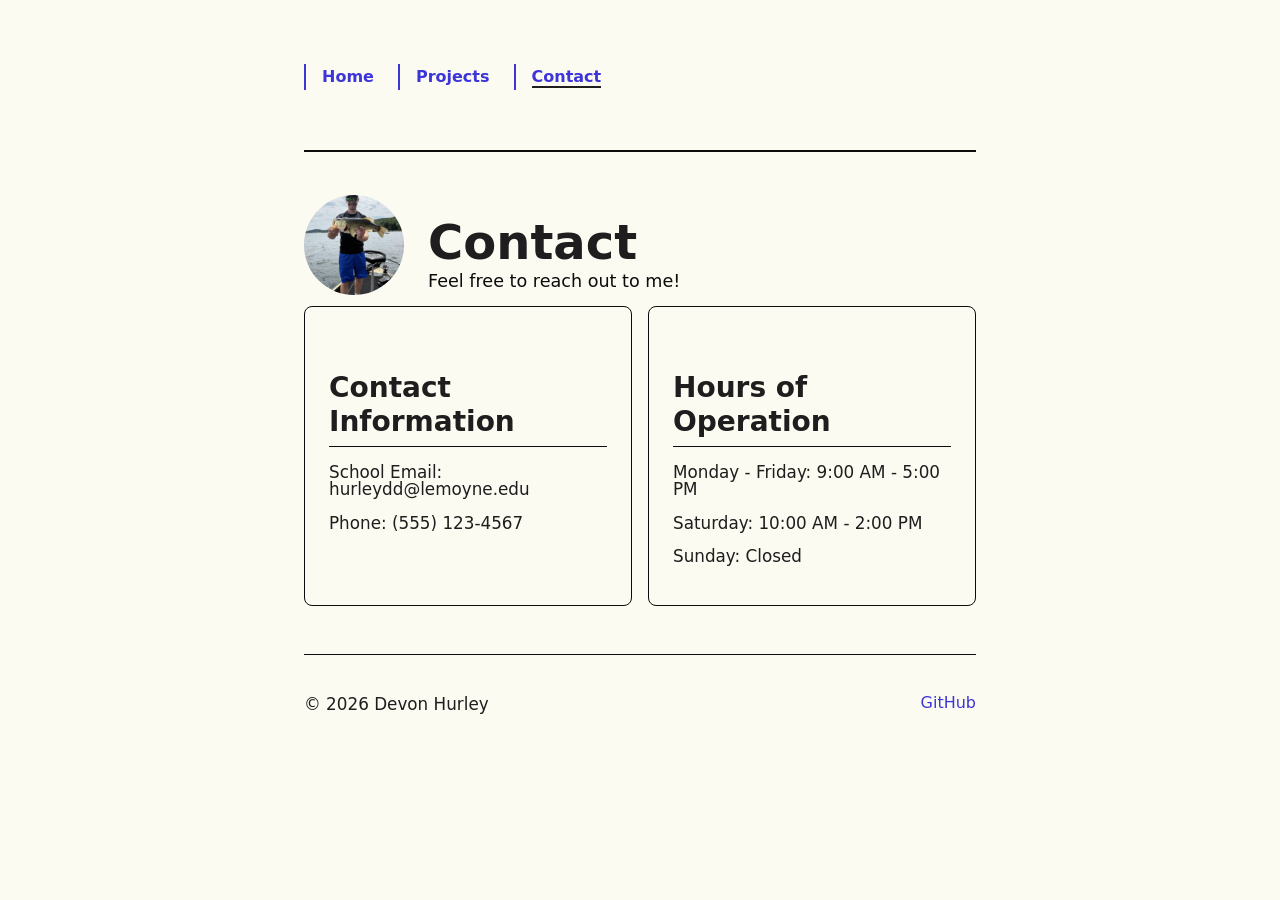
==== contact.html @ af342795 "Lab 14 Done" ====
<!DOCTYPE html>
<html lang="en">

<head>
    <meta charset="UTF-8">
    <meta name="viewport" content="width=device-width, initial-scale=1.0">
    <!-- Lab 13: Step 2: my third page-->
    <title>Contact - Devon Hurley</title>
    <! -- Class 12: Step 1: a typeface I chose -- >
        <link rel="preconnect" href="https://fonts.googleapis.com">
        <link rel="preconnect" href="https://fonts.gstatic.com" crossorigin>
        <link rel="stylesheet" href="styles.css">
        <! -- For fun: added a favicon for my website -- >
            <link rel="icon" href="/icon-192.png" type="image/x-icon">

</head>

<body>
        <!--Class 13: Step 2: navigation-->
    <nav>
        <ul>
            <!--Lab 13: Step 1: Show which page your on-->
            <li><a href="index.html">Home</a></li>
            <li><a href="projects.html">Projects</a></li>
            <!--Lab 13: Step 3: Show the contact page-->
            <li><a href="contact.html" class="current">Contact</a></li>
        </ul>
    </nav>
    <! -- Class 11: step 2: the page -- >
        <header>
            <! -- Class 12: Step 3: an image -- >
            <img src="images/me.jpg" alt="Portrait of Devon Hurley" class="portrait">
            <! -- Lab 12: Task 1: group the text so it stacks beside the photo -- >
            <div>
                <h1>Contact</h1>
                <p>Feel free to reach out to me!</p>
            </div>
        </header>

        <main>
            <! -- Lab 14: Step 3: cards on my contact page -- >
            <div class="cards">
            <! -- Lab 13: Step 2: add two new sections -- >
                    <section class="card">
                        <h2>Contact Information</h2>
                        <p>School Email: hurleydd@lemoyne.edu</p>
                        <p>Phone: (555) 123-4567</p>
                </section>
                <section class="card">
                        <h2>Hours of Operation</h2>
                        <p>Monday - Friday: 9:00 AM - 5:00 PM</p>
                        <p>Saturday: 10:00 AM - 2:00 PM</p>
                        <p>Sunday: Closed</p>
                </section>
            </div>
        </main>

        <! -- Lab 12: step 3: two things in the footer -- >
        <footer>
            <p>© 2026 Devon Hurley</p>
            <p> </p>
            <!-- Lab 11 · Task 3: a link off my page -->
            <a href="https://github.com/DevonHurley01/csc441-web-devon.git" target="_blank" rel="noopener">GitHub</a>
        </footer>

</body>

</html>
---- styles.css ----
/* Class 11: Step 4: the basics*/

:root{
    --text: #1f1d1d;
    --texted-muted: #b1a8a8;
    --accent: #3d35d8;
    --background: #fbfbf2;
    --border: #0c0c0c;
}

body{
    font-family: "Figtree", system-ui, -apple-system, "Segoe UI", sans-serif;
    color: var(--text);
    background: var(--background);
    line-height: 1.6;
    max-width: 42rem;
    margin: 0 auto;
    padding: 3rem 1.5rem;
}

/* Lab12: Task 1: header side by side */
header{
    display: flex;
    align-items: center;
    gap: 1.5rem;
    /* Lab 12: Task 4: let the header stack when there isn't room */
    flex-wrap: wrap;
}

h1 { font-size: 3rem;   /* Class12: my own scale */
    line-height: 1.1;
    margin-bottom: 0.25rem;
    }

header p { 
    color: var(--border);
    font-size: 1.1rem;
    margin-top: 0;
    }

h2 {
    font-size: 1.75rem;
    line-height: 1.2;
    margin-top: 2.5rem;
    border-bottom: 1px solid var(--border);
    padding-bottom: 0.5rem;
    margin-bottom: 1rem;
}

p{
    font-size: 1.05rem;
    line-height: 1;
    margin-bottom: 1rem;
}

/* Lab 12: Task 3: footer */
/*Lab 14: Step 4: the footer stacks on the narrow screen */
footer { 
    border-top: 1px solid var(--border);
    padding-top: 1.5rem;
    display: flex;
    justify-content: space-between;
    align-items: center;
    flex-direction: column;
    gap: 0.5rem;
}

@media(min-width: 40rem){
    footer{
        flex-direction: row;
        justify-content: space-between;
    }
}


/* Lab 11: task 4: links */
a{
    color: var(--accent);
    text-decoration: none;
    border-bottom: 1px solid transparent;
}
a:hover {border-bottom-color: var(--accent) ;}


.portrait{
    width: 100px;
    height: 100px;
    object-fit: cover;
    border-radius: 50%;
}

section{
    margin-bottom: 3rem;

}
/* Lab 12: Task 2: list without bullets */
ul{
    list-style: none;
    padding-left: 0;
}

li{
    margin-bottom: 0.75rem;
    padding-left: 1rem;
    border-left: 2px solid var(--accent);
}

/* Class 13: Step 3: the nav bar */
nav a {
    text-decoration: none;
    font-weight: 700;
    border-bottom: 2px solid transparent;
}

/* Lab 13: Step 4: Seperate the var from the header */
nav{
    border-bottom: 2px solid var(--border);
    padding-bottom: 1rem;
    margin-bottom: 2rem;
}

nav a:hover {
    border-bottom-color: var(--border);
}

/* Lab 13: Step 1: which page am I on*/
nav a.current {
    border-bottom-color: var(--text);
    color: var(--accent);
}

/* Lab 13: Step 5: one thing of your own*/
/* Lab 14: step 1: the nav stacks on the narrow screen */
nav ul{
    list-style: none;
    padding-left: 0;
    display: flex;
    flex-direction: column;
    gap: 0.5rem;
    margin-bottom: 2rem;
    flex-wrap: wrap;
}
/* Lab 14: step 1: add a media for nav */
@media(min-width: 40rem){
    nav ul{
        flex-direction: row;
        gap: 1.5rem;
    }
}

/* Lab 13: Step 5: one thing of your own*/
nav a:focus-visible {
    outline: 2px solid var(--accent);
}

/* Class 14: Step 2: the cards go in a row */
.cards{
    display: flex;
    flex-direction: column;
    gap: 1rem;
    /* Lab 14: Step 6: One layout of your choice */
    flex-wrap: wrap;
}

.card{
    flex: 1;
    padding: 1.5rem;
    border: 1px solid var(--border);
    border-radius: 8px;
}

/* Class 14: Step 3: a row when there's no room */
@media(min-width: 40rem){
    .cards{
        flex-direction: row;
    }
}

/* Class 14: Step 5: Adding an img section so images don't run off the page */
img{
    max-width: 100%;
    height: auto;
}
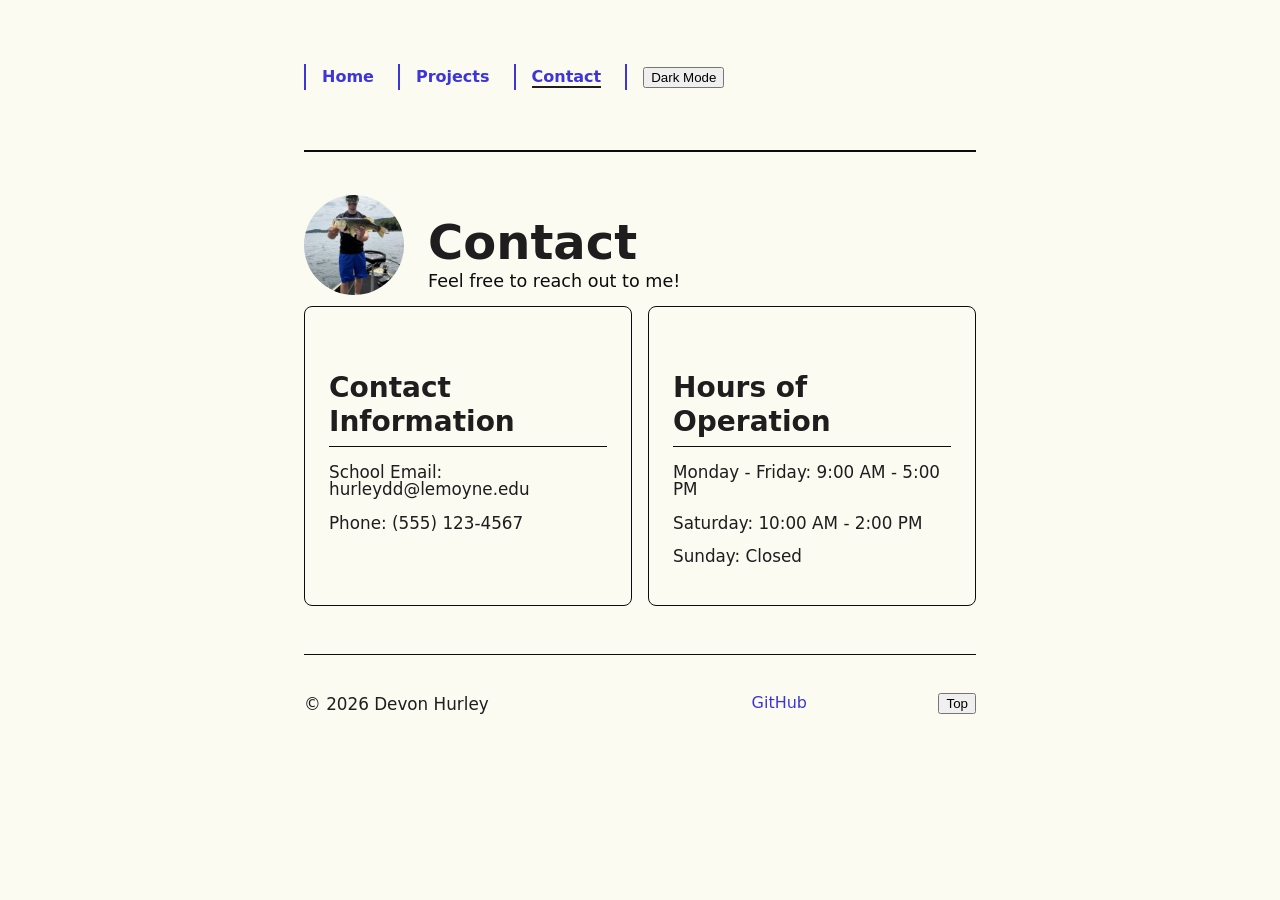
==== commit fc268e40: "Lab 15 Done" ====
--- a/contact.html
+++ b/contact.html
@@ -6,12 +6,14 @@
     <meta name="viewport" content="width=device-width, initial-scale=1.0">
     <!-- Lab 13: Step 2: my third page-->
     <title>Contact - Devon Hurley</title>
-    <! -- Class 12: Step 1: a typeface I chose -- >
+    <!-- Class 12: Step 1: a typeface I chose -->
         <link rel="preconnect" href="https://fonts.googleapis.com">
         <link rel="preconnect" href="https://fonts.gstatic.com" crossorigin>
         <link rel="stylesheet" href="styles.css">
-        <! -- For fun: added a favicon for my website -- >
-            <link rel="icon" href="/icon-192.png" type="image/x-icon">
+        <!-- Lab 15: Step 1: my third file-->
+         <script src="script.js" defer></script>
+        <!-- For fun: added a favicon for my website -->
+            <link rel="icon" href="favicon/icon-192.png" type="image/x-icon">
 
 </head>
 
@@ -24,13 +26,15 @@
             <li><a href="projects.html">Projects</a></li>
             <!--Lab 13: Step 3: Show the contact page-->
             <li><a href="contact.html" class="current">Contact</a></li>
+            <!-- Lab 15: Step 1: a theme button-->
+            <li><button id="theme-toggle" type="button">Dark Mode</button></li>
         </ul>
     </nav>
-    <! -- Class 11: step 2: the page -- >
+    <!-- Class 11: step 2: the page -->
         <header>
-            <! -- Class 12: Step 3: an image -- >
+            <!-- Class 12: Step 3: an image -->
             <img src="images/me.jpg" alt="Portrait of Devon Hurley" class="portrait">
-            <! -- Lab 12: Task 1: group the text so it stacks beside the photo -- >
+            <!-- Lab 12: Task 1: group the text so it stacks beside the photo -->
             <div>
                 <h1>Contact</h1>
                 <p>Feel free to reach out to me!</p>
@@ -38,9 +42,9 @@
         </header>
 
         <main>
-            <! -- Lab 14: Step 3: cards on my contact page -- >
+            <!-- Lab 14: Step 3: cards on my contact page -->
             <div class="cards">
-            <! -- Lab 13: Step 2: add two new sections -- >
+            <!-- Lab 13: Step 2: add two new sections -->
                     <section class="card">
                         <h2>Contact Information</h2>
                         <p>School Email: hurleydd@lemoyne.edu</p>
@@ -55,12 +59,15 @@
             </div>
         </main>
 
-        <! -- Lab 12: step 3: two things in the footer -- >
+        <!-- Lab 12: step 3: two things in the footer -->
         <footer>
-            <p>© 2026 Devon Hurley</p>
+            <!-- Lab 15: Step 1: the year, written by JavaScript-->
+            <p>© <span id="year"></span> Devon Hurley</p>
             <p> </p>
             <!-- Lab 11 · Task 3: a link off my page -->
             <a href="https://github.com/DevonHurley01/csc441-web-devon.git" target="_blank" rel="noopener">GitHub</a>
+            <!-- Lab 15: Step 5: a button to scroll to the top -->
+            <button id="top-button" type="button">Top</button>
         </footer>
 
 </body>
--- a/styles.css
+++ b/styles.css
@@ -180,4 +180,12 @@
 img{
     max-width: 100%;
     height: auto;
+}
+
+body.dark-mode{
+    --text: White;
+    --texted-muted: silver;
+    --accent: skyblue;
+    --background: Black;
+    --border: dimgray;
 }
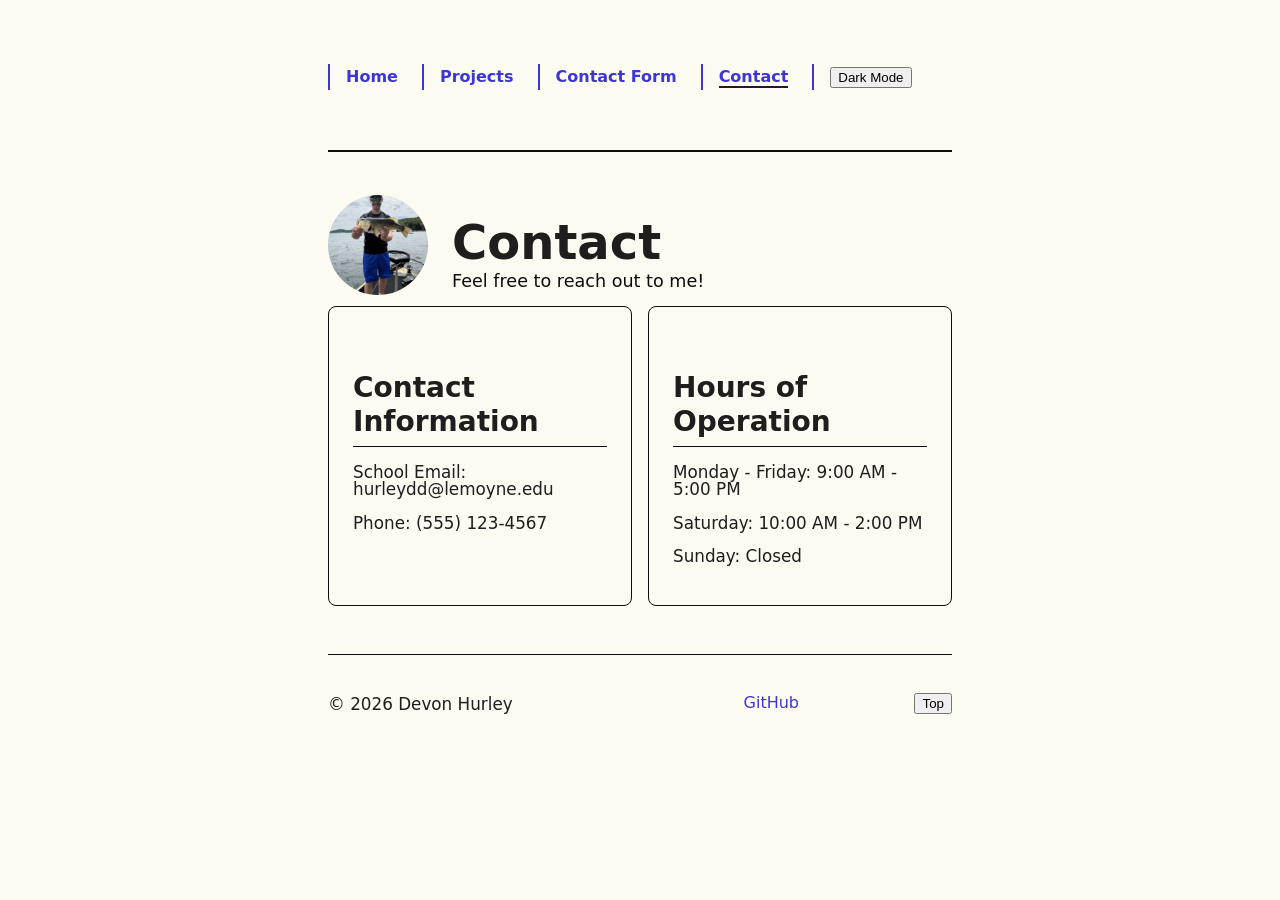
==== commit 5556a711: "S16 Done" ====
--- a/contact.html
+++ b/contact.html
@@ -24,6 +24,10 @@
             <!--Lab 13: Step 1: Show which page your on-->
             <li><a href="index.html">Home</a></li>
             <li><a href="projects.html">Projects</a></li>
+
+            <!-- Class 16: Step 1: the contact link-->
+            <li><a href="contact2.html">Contact Form</a></li>
+
             <!--Lab 13: Step 3: Show the contact page-->
             <li><a href="contact.html" class="current">Contact</a></li>
             <!-- Lab 15: Step 1: a theme button-->
--- a/styles.css
+++ b/styles.css
@@ -1,3 +1,8 @@
+/* Class 16: Step 3: Padding counts inside width, not on the inside */
+*{
+    box-sizing: border-box;
+}
+
 /* Class 11: Step 4: the basics*/
 
 :root{
@@ -188,4 +193,42 @@
     --accent: skyblue;
     --background: Black;
     --border: dimgray;
+}
+
+/* Class 16: Step 3: The form */
+form label{
+    display: block;
+    font-weight: 700;
+    margin-bottom: 0.25rem;
+}
+
+form input, form textarea{
+    font: inherit;
+    width: 100%;
+    padding: 0.5rem;
+    border: 1px solid var(--border);
+    scroll-padding-block-start: 6px;
+    background: var(--background);
+    color: var(--text);
+}
+
+form input:focus, form textarea:focus{
+    outline: 2px solid var(--accent);
+    outline-offset: 1px;
+}
+
+form button{
+    font: inherit;
+    font-weight: 700;
+    background: var(--accent);
+    color: var(--background);
+    border: none;
+    padding: 0.5rem 1rem;
+    border-radius: 6px;
+    cursor: pointer;
+}
+
+#form-status{
+    font-weight: 700;
+    color: var(--accent);
 }
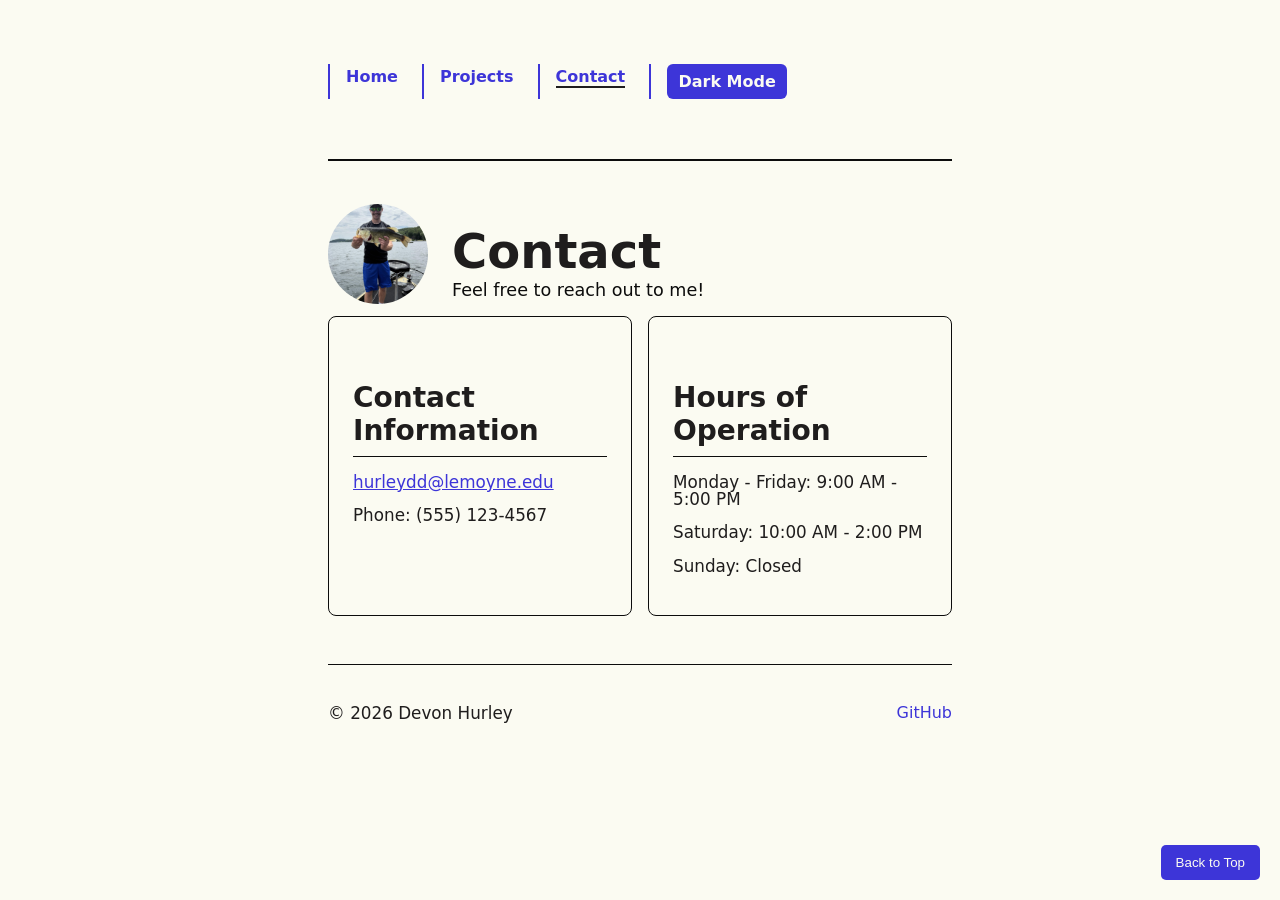
==== commit 4117de5f: "lab 16 Done" ====
--- a/contact.html
+++ b/contact.html
@@ -24,10 +24,6 @@
             <!--Lab 13: Step 1: Show which page your on-->
             <li><a href="index.html">Home</a></li>
             <li><a href="projects.html">Projects</a></li>
-
-            <!-- Class 16: Step 1: the contact link-->
-            <li><a href="contact2.html">Contact Form</a></li>
-
             <!--Lab 13: Step 3: Show the contact page-->
             <li><a href="contact.html" class="current">Contact</a></li>
             <!-- Lab 15: Step 1: a theme button-->
@@ -51,7 +47,7 @@
             <!-- Lab 13: Step 2: add two new sections -->
                     <section class="card">
                         <h2>Contact Information</h2>
-                        <p>School Email: hurleydd@lemoyne.edu</p>
+                        <p id="myclickableemail" class="clickableemail"> hurleydd@lemoyne.edu</p>
                         <p>Phone: (555) 123-4567</p>
                 </section>
                 <section class="card">
@@ -61,6 +57,31 @@
                         <p>Sunday: Closed</p>
                 </section>
             </div>
+                <div id="myform" style="display: none;">
+                    <section class="card">
+                            <!-- Class 16: Step 2: a form-->
+                        <form id="contact-form">
+                            <p>
+                                <label for="name">Your name:</label>
+                                <input id="name" name="name" type="text">
+                            </p>
+                            <p>
+                                <label for="email">Your email:</label>
+                                <input id="email" name="email" type="email">
+                            </p>
+                            <p>
+                                <label for="message">Message:</label>
+                                <textarea id="message" name="message" rows="5"></textarea>
+                                <span id="char-count">0 characters</span>
+                            </p>
+
+                            <button type="submit">Send</button>
+                        </form>
+                        <p id="form-status"></p>
+                    </section>
+                </div>
+            
+           
         </main>
 
         <!-- Lab 12: step 3: two things in the footer -->
@@ -71,7 +92,7 @@
             <!-- Lab 11 · Task 3: a link off my page -->
             <a href="https://github.com/DevonHurley01/csc441-web-devon.git" target="_blank" rel="noopener">GitHub</a>
             <!-- Lab 15: Step 5: a button to scroll to the top -->
-            <button id="top-button" type="button">Top</button>
+            <button id="top-button" class="top-button" type="button">Back to Top</button>
         </footer>
 
 </body>
--- a/styles.css
+++ b/styles.css
@@ -11,6 +11,7 @@
     --accent: #3d35d8;
     --background: #fbfbf2;
     --border: #0c0c0c;
+    --error: crimson;
 }
 
 body{
@@ -193,6 +194,7 @@
     --accent: skyblue;
     --background: Black;
     --border: dimgray;
+    --error: lightsalmon;
 }
 
 /* Class 16: Step 3: The form */
@@ -205,6 +207,8 @@
 form input, form textarea{
     font: inherit;
     width: 100%;
+    /* Lab 16: Step 3: the form on a phone */
+    max-width: 100%;
     padding: 0.5rem;
     border: 1px solid var(--border);
     scroll-padding-block-start: 6px;
@@ -224,6 +228,8 @@
     color: var(--background);
     border: none;
     padding: 0.5rem 1rem;
+    /* Lab 16: Step 3: Form on a phone */
+    min-height: 44px;
     border-radius: 6px;
     cursor: pointer;
 }
@@ -231,4 +237,43 @@
 #form-status{
     font-weight: 700;
     color: var(--accent);
+}
+
+#myform{
+    display: none;
+}
+
+button#theme-toggle{
+    font: inherit;
+    font-weight: 700;
+    background: var(--accent);
+    color: var(--background);
+    border: none;
+    padding: 0.3rem 0.7rem;
+    border-radius: 6px;
+    cursor: pointer;
+}
+
+.clickableemail{
+    cursor: pointer;
+    color: var(--accent);
+    text-decoration: underline;
+
+}
+
+.top-button{
+    position: fixed;
+    bottom: 20px;
+    right: 20px;
+    background-color: var(--accent);
+    color: var(--background);
+    border: none;
+    padding: 10px 15px;
+    border-radius: 5px;
+    cursor: pointer;
+}
+
+/* Lab 16: Step 1: the error state */
+#form-status.error{
+    color: var(--error);
 }
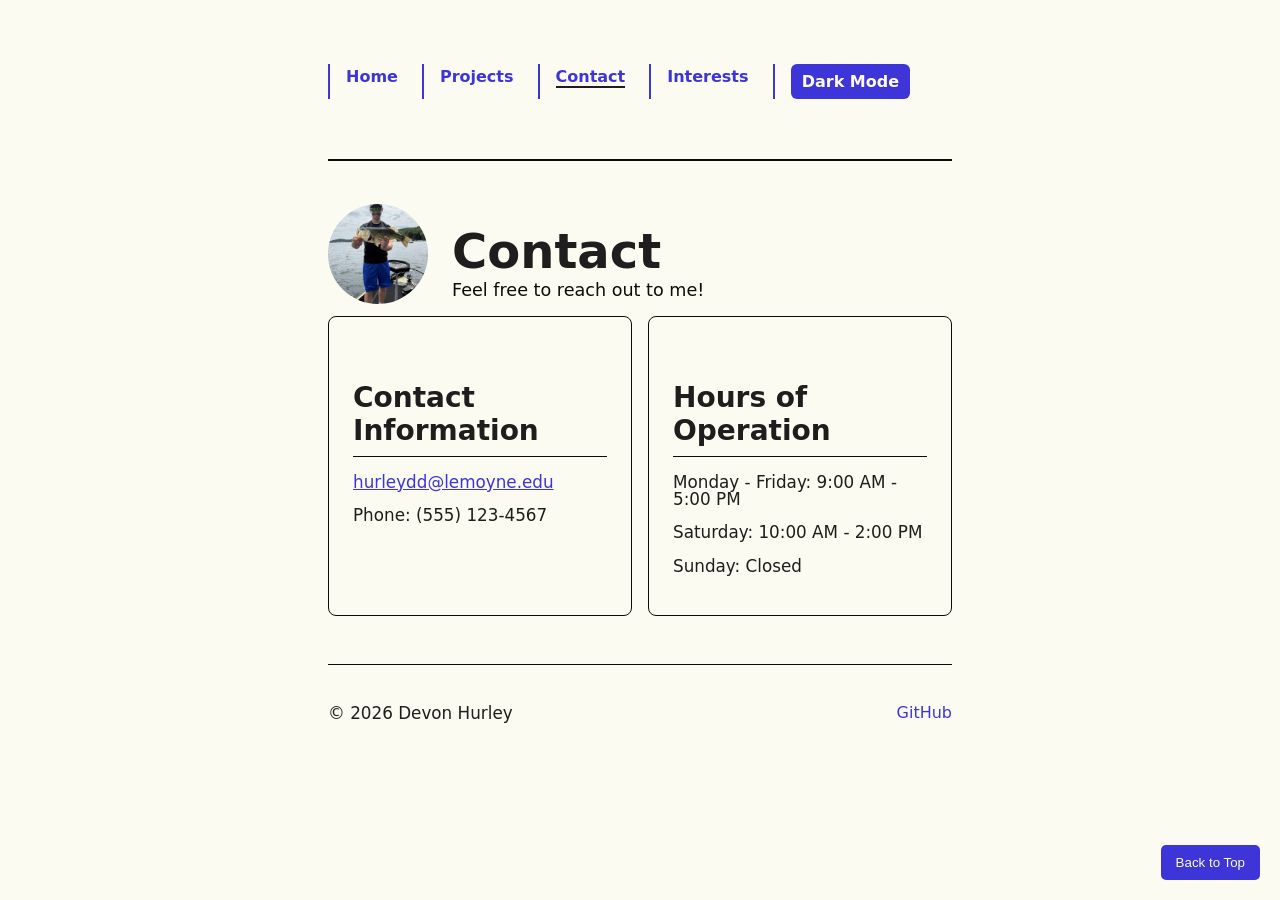
==== commit 8b6dbae1: "S20 Done" ====
--- a/contact.html
+++ b/contact.html
@@ -7,18 +7,18 @@
     <!-- Lab 13: Step 2: my third page-->
     <title>Contact - Devon Hurley</title>
     <!-- Class 12: Step 1: a typeface I chose -->
-        <link rel="preconnect" href="https://fonts.googleapis.com">
-        <link rel="preconnect" href="https://fonts.gstatic.com" crossorigin>
-        <link rel="stylesheet" href="styles.css">
-        <!-- Lab 15: Step 1: my third file-->
-         <script src="script.js" defer></script>
-        <!-- For fun: added a favicon for my website -->
-            <link rel="icon" href="favicon/icon-192.png" type="image/x-icon">
+    <link rel="preconnect" href="https://fonts.googleapis.com">
+    <link rel="preconnect" href="https://fonts.gstatic.com" crossorigin>
+    <link rel="stylesheet" href="styles.css">
+    <!-- Lab 15: Step 1: my third file-->
+    <script src="script.js" defer></script>
+    <!-- For fun: added a favicon for my website -->
+    <link rel="icon" href="favicon/icon-192.png" type="image/x-icon">
 
 </head>
 
 <body>
-        <!--Class 13: Step 2: navigation-->
+    <!--Class 13: Step 2: navigation-->
     <nav>
         <ul>
             <!--Lab 13: Step 1: Show which page your on-->
@@ -26,74 +26,81 @@
             <li><a href="projects.html">Projects</a></li>
             <!--Lab 13: Step 3: Show the contact page-->
             <li><a href="contact.html" class="current">Contact</a></li>
+            <li><a href="interests.html">Interests</a></li>
             <!-- Lab 15: Step 1: a theme button-->
             <li><button id="theme-toggle" type="button">Dark Mode</button></li>
         </ul>
     </nav>
     <!-- Class 11: step 2: the page -->
-        <header>
-            <!-- Class 12: Step 3: an image -->
-            <img src="images/me.jpg" alt="Portrait of Devon Hurley" class="portrait">
-            <!-- Lab 12: Task 1: group the text so it stacks beside the photo -->
-            <div>
-                <h1>Contact</h1>
-                <p>Feel free to reach out to me!</p>
-            </div>
-        </header>
+    <header>
+        <!-- Class 12: Step 3: an image -->
+        <img src="images/me.jpg" alt="Portrait of Devon Hurley" class="portrait">
+        <!-- Lab 12: Task 1: group the text so it stacks beside the photo -->
+        <div>
+            <h1>Contact</h1>
+            <p>Feel free to reach out to me!</p>
+        </div>
+    </header>
 
-        <main>
-            <!-- Lab 14: Step 3: cards on my contact page -->
-            <div class="cards">
+    <main>
+        <!-- Lab 14: Step 3: cards on my contact page -->
+        <div class="cards">
             <!-- Lab 13: Step 2: add two new sections -->
-                    <section class="card">
-                        <h2>Contact Information</h2>
-                        <p id="myclickableemail" class="clickableemail"> hurleydd@lemoyne.edu</p>
-                        <p>Phone: (555) 123-4567</p>
-                </section>
-                <section class="card">
-                        <h2>Hours of Operation</h2>
-                        <p>Monday - Friday: 9:00 AM - 5:00 PM</p>
-                        <p>Saturday: 10:00 AM - 2:00 PM</p>
-                        <p>Sunday: Closed</p>
-                </section>
-            </div>
-                <div id="myform" style="display: none;">
-                    <section class="card">
-                            <!-- Class 16: Step 2: a form-->
-                        <form id="contact-form">
-                            <p>
-                                <label for="name">Your name:</label>
-                                <input id="name" name="name" type="text">
-                            </p>
-                            <p>
-                                <label for="email">Your email:</label>
-                                <input id="email" name="email" type="email">
-                            </p>
-                            <p>
-                                <label for="message">Message:</label>
-                                <textarea id="message" name="message" rows="5"></textarea>
-                                <span id="char-count">0 characters</span>
-                            </p>
+            <section class="card">
+                <h2>Contact Information</h2>
+                <p id="myclickableemail" class="clickableemail"> hurleydd@lemoyne.edu</p>
+                <p>Phone: (555) 123-4567</p>
+            </section>
+            <section class="card">
+                <h2>Hours of Operation</h2>
+                <p>Monday - Friday: 9:00 AM - 5:00 PM</p>
+                <p>Saturday: 10:00 AM - 2:00 PM</p>
+                <p>Sunday: Closed</p>
+            </section>
+        </div>
+        <div id="myform" style="display: none;">
+            <section class="card">
+                <!-- Class 16: Step 2: a form-->
+                <!-- Class 18: Step 1: let netlify handle the submission -->
+                <form id="contact-form" name="contact" method="POST" data-netlify="true" netlify-honeypot="bot-field" action="thanks.html">
+                    <p class="hidden-field">
+                        <label>Leave this empty: <input name="bot-field" type="text"></label>
 
-                            <button type="submit">Send</button>
-                        </form>
-                        <p id="form-status"></p>
-                    </section>
-                </div>
-            
-           
-        </main>
+                    </p>
 
-        <!-- Lab 12: step 3: two things in the footer -->
-        <footer>
-            <!-- Lab 15: Step 1: the year, written by JavaScript-->
-            <p>© <span id="year"></span> Devon Hurley</p>
-            <p> </p>
-            <!-- Lab 11 · Task 3: a link off my page -->
-            <a href="https://github.com/DevonHurley01/csc441-web-devon.git" target="_blank" rel="noopener">GitHub</a>
-            <!-- Lab 15: Step 5: a button to scroll to the top -->
-            <button id="top-button" class="top-button" type="button">Back to Top</button>
-        </footer>
+                    <p>
+                        <label for="name">Your name:</label>
+                        <input id="name" name="name" type="text">
+                    </p>
+                    <p>
+                        <label for="email">Your email:</label>
+                        <input id="email" name="email" type="email">
+                    </p>
+                    <p>
+                        <label for="message">Message:</label>
+                        <textarea id="message" name="message" rows="5"></textarea>
+                        <span id="char-count">0 characters</span>
+                    </p>
+
+                    <button type="submit">Send</button>
+                </form>
+                <p id="form-status"></p>
+            </section>
+        </div>
+
+
+    </main>
+
+    <!-- Lab 12: step 3: two things in the footer -->
+    <footer>
+        <!-- Lab 15: Step 1: the year, written by JavaScript-->
+        <p>© <span id="year"></span> Devon Hurley</p>
+        <p> </p>
+        <!-- Lab 11 · Task 3: a link off my page -->
+        <a href="https://github.com/DevonHurley01/csc441-web-devon.git" target="_blank" rel="noopener">GitHub</a>
+        <!-- Lab 15: Step 5: a button to scroll to the top -->
+        <button id="top-button" class="top-button" type="button">Back to Top</button>
+    </footer>
 
 </body>
 
--- a/styles.css
+++ b/styles.css
@@ -276,4 +276,9 @@
 /* Lab 16: Step 1: the error state */
 #form-status.error{
     color: var(--error);
+}
+
+/* Class 18: Step 2: the honeypot hidden from people */
+.hidden-field {
+    display: none;
 }
